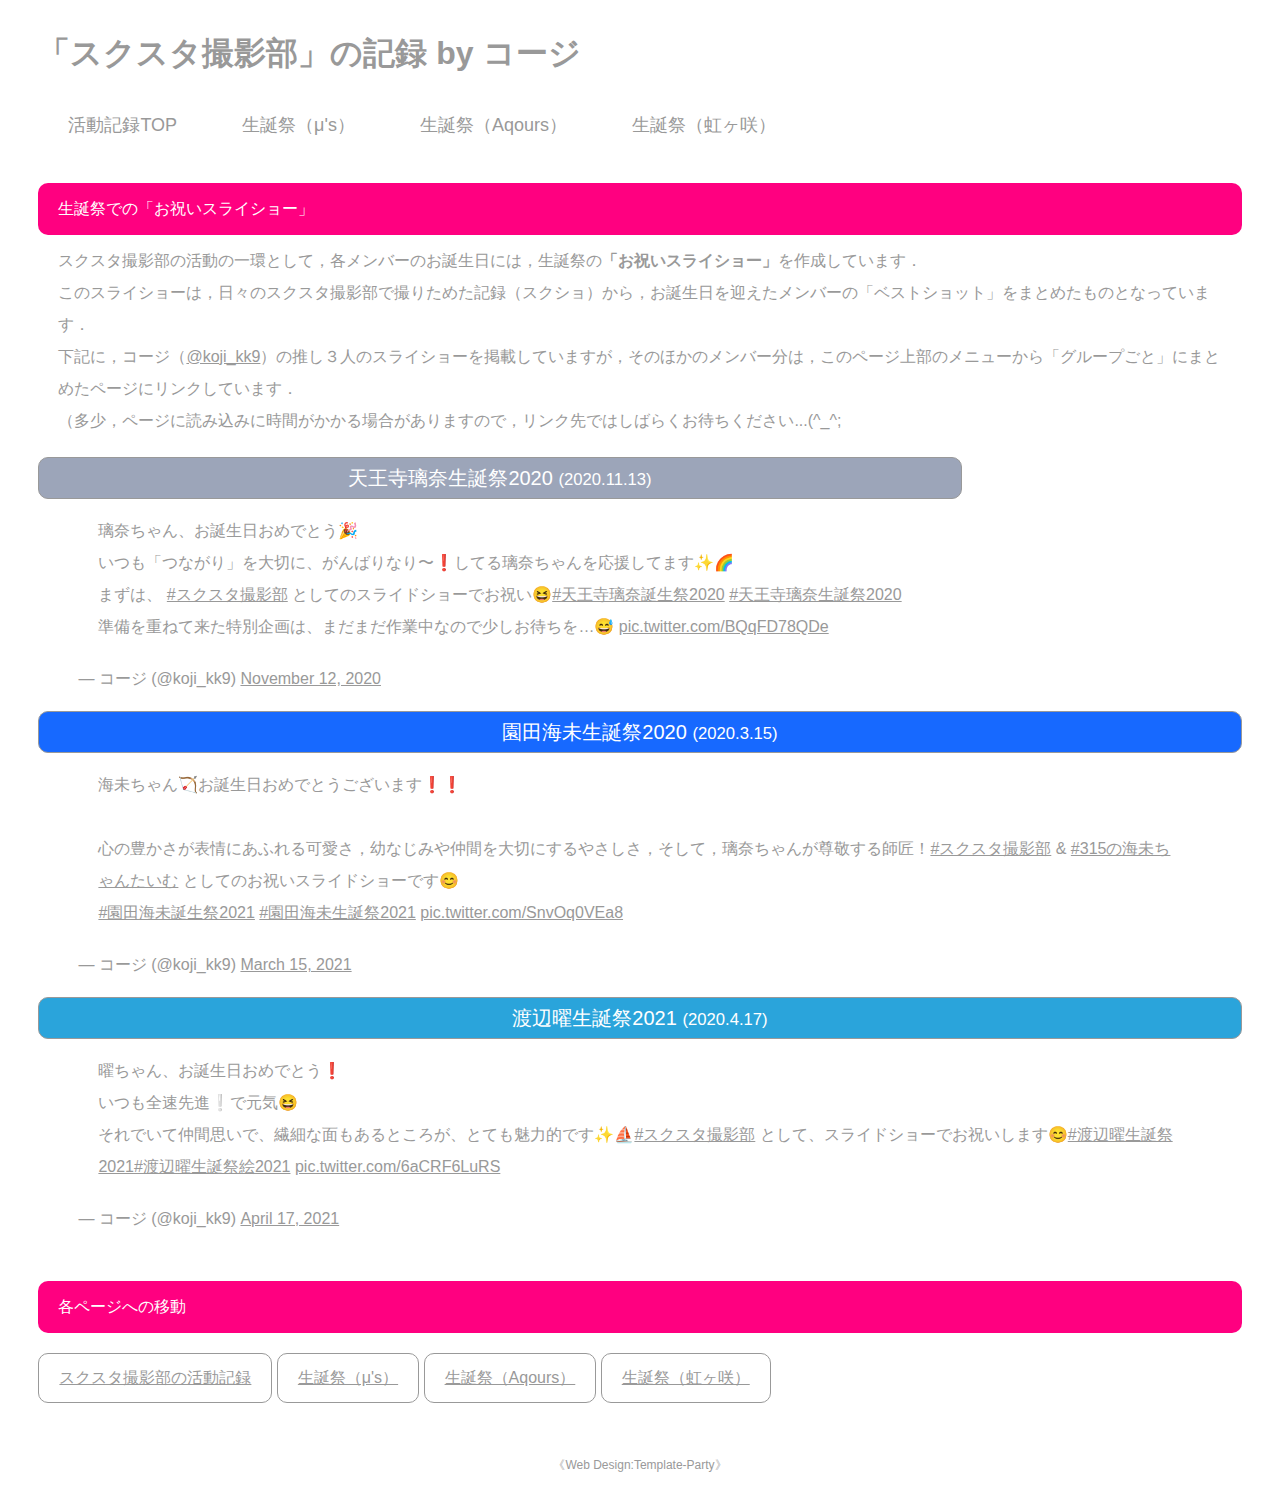
==== birth.html @ b8666bcf "全体更新" ====
<!DOCTYPE html>
<html lang="ja">
<head prefix="og: http://ogp.me/ns#">
<meta charset="UTF-8">
<meta http-equiv="X-UA-Compatible" content="IE=edge">
<title>スクスタ撮影部の記録 by コージ</title>

  
<meta name="viewport" content="width=device-width, initial-scale=1">
<meta name="description" content="スクスタ撮影部の記録">
<meta name="keywords" content="スクスタ,ラブライブ">

<!--
<meta name="og:url" content="https://koji-kk9.github.io/SACHyell/index.html">
<meta name="og:title" content="スクスタ スクールアイドルチャンネル応援Twitterキャンペーン♪を応援したい！">
<meta name="og:image" content="https://koji-kk9.github.io/SACHyell/images/OGP-TW-L2.jpg">
<meta name="og:description" content="スクールアイドルチャンネル応援Twitterキャンペーン♪を応援するために，チャネル応援ツイートが簡単できる！サイトを作りました．">
<meta name="og:type" content="article">-->
<!-- ここからTwitterの設定-->
<!--<meta name="twitter:card" content="summary_large_image"/>
-->

<link rel="stylesheet" href="css/style.css">
<!--[if lt IE 9]>
<script src="https://oss.maxcdn.com/html5shiv/3.7.2/html5shiv.min.js"></script>
<script src="https://oss.maxcdn.com/respond/1.4.2/respond.min.js"></script>
<![endif]-->
</head>

<body>

<div id="container">

<header>
<h1 id="logo">「スクスタ撮影部」の記録 by コージ<!--<a href="index.html"><img src="images/logo.png" alt="スクスタ スクールアイドルチャンネル応援Twitterキャンペーン♪を応援したい！"></a>--></h1>
<!--<aside id="mainimg"><img src="images/OGP-TW-L2.jpg" alt=""></aside>-->
</header>

<nav id="menubar">
<ul>
<li><a href="index.html">活動記録TOP</a></li>
<li><a href="birth_muse.html">生誕祭（μ's）</a></li>
<li><a href="birth_aqours.html">生誕祭（Aqours）</a></li>
<li><a href="birth_niji.html">生誕祭（虹ヶ咲）</a></li>
<!--<li><a href="gallery.html">Gallery</a></li>
<li><a href="link.html">Link</a></li>-->
</ul>
</nav>

<div id="contents">
<section id="about">	
  <h2>生誕祭での「お祝いスライショー」</h2>
<p>スクスタ撮影部の活動の一環として，各メンバーのお誕生日には，生誕祭の<strong>「お祝いスライショー」</strong>を作成しています．<br>
このスライショーは，日々のスクスタ撮影部で撮りためた記録（スクショ）から，お誕生日を迎えたメンバーの「ベストショット」をまとめたものとなっています．<br>
下記に，コージ（<a href="https://twitter.com/koji_kk9">@koji_kk9</a>）の推し３人のスライショーを掲載していますが，そのほかのメンバー分は，このページ上部のメニューから「グループごと」にまとめたページにリンクしています．<br>
（多少，ページに読み込みに時間がかかる場合がありますので，リンク先ではしばらくお待ちください...(^_^;
</p>


<div class="inline-block-top">
<div class="inline-block-title" style="color: #fff; background: #9CA5B9" >
天王寺璃奈生誕祭2020 <small>(2020.11.13)</small>
</div>
<blockquote class="twitter-tweet"><p lang="ja" dir="ltr">璃奈ちゃん、お誕生日おめでとう🎉<br>いつも「つながり」を大切に、がんばりなり〜❗️してる璃奈ちゃんを応援してます✨🌈<br>まずは、 <a href="https://twitter.com/hashtag/%E3%82%B9%E3%82%AF%E3%82%B9%E3%82%BF%E6%92%AE%E5%BD%B1%E9%83%A8?src=hash&amp;ref_src=twsrc%5Etfw">#スクスタ撮影部</a> としてのスライドショーでお祝い😆<a href="https://twitter.com/hashtag/%E5%A4%A9%E7%8E%8B%E5%AF%BA%E7%92%83%E5%A5%88%E8%AA%95%E7%94%9F%E7%A5%AD2020?src=hash&amp;ref_src=twsrc%5Etfw">#天王寺璃奈誕生祭2020</a> <a href="https://twitter.com/hashtag/%E5%A4%A9%E7%8E%8B%E5%AF%BA%E7%92%83%E5%A5%88%E7%94%9F%E8%AA%95%E7%A5%AD2020?src=hash&amp;ref_src=twsrc%5Etfw">#天王寺璃奈生誕祭2020</a> <br>準備を重ねて来た特別企画は、まだまだ作業中なので少しお待ちを…😅 <a href="https://t.co/BQqFD78QDe">pic.twitter.com/BQqFD78QDe</a></p>&mdash; コージ (@koji_kk9) <a href="https://twitter.com/koji_kk9/status/1326902680443351042?ref_src=twsrc%5Etfw">November 12, 2020</a></blockquote> <script async src="https://platform.twitter.com/widgets.js" charset="utf-8"></script>

</div>

<div class="inline-block-top">
<div class="inline-block-title" style="color: #fff; background: #1769FF;" >
園田海未生誕祭2020 <small>(2020.3.15)</small>
</div>
<blockquote class="twitter-tweet"><p lang="ja" dir="ltr">海未ちゃん🏹お誕生日おめでとうございます❗️❗️<br><br>心の豊かさが表情にあふれる可愛さ，幼なじみや仲間を大切にするやさしさ，そして，璃奈ちゃんが尊敬する師匠！<a href="https://twitter.com/hashtag/%E3%82%B9%E3%82%AF%E3%82%B9%E3%82%BF%E6%92%AE%E5%BD%B1%E9%83%A8?src=hash&amp;ref_src=twsrc%5Etfw">#スクスタ撮影部</a> &amp; <a href="https://twitter.com/hashtag/315%E3%81%AE%E6%B5%B7%E6%9C%AA%E3%81%A1%E3%82%83%E3%82%93%E3%81%9F%E3%81%84%E3%82%80?src=hash&amp;ref_src=twsrc%5Etfw">#315の海未ちゃんたいむ</a> としてのお祝いスライドショーです😊<br> <a href="https://twitter.com/hashtag/%E5%9C%92%E7%94%B0%E6%B5%B7%E6%9C%AA%E8%AA%95%E7%94%9F%E7%A5%AD2021?src=hash&amp;ref_src=twsrc%5Etfw">#園田海未誕生祭2021</a> <a href="https://twitter.com/hashtag/%E5%9C%92%E7%94%B0%E6%B5%B7%E6%9C%AA%E7%94%9F%E8%AA%95%E7%A5%AD2021?src=hash&amp;ref_src=twsrc%5Etfw">#園田海未生誕祭2021</a> <a href="https://t.co/SnvOq0VEa8">pic.twitter.com/SnvOq0VEa8</a></p>&mdash; コージ (@koji_kk9) <a href="https://twitter.com/koji_kk9/status/1371344157915049984?ref_src=twsrc%5Etfw">March 15, 2021</a></blockquote> <script async src="https://platform.twitter.com/widgets.js" charset="utf-8"></script>

</div>

<div class="inline-block-top">
<div class="inline-block-title" style="color: #fff; background: #2AA4DB;" >
渡辺曜生誕祭2021 <small>(2020.4.17)</small>
</div>
<blockquote class="twitter-tweet"><p lang="ja" dir="ltr">曜ちゃん、お誕生日おめでとう❗️<br>いつも全速先進❕で元気😆<br>それでいて仲間思いで、繊細な面もあるところが、とても魅力的です✨⛵️<a href="https://twitter.com/hashtag/%E3%82%B9%E3%82%AF%E3%82%B9%E3%82%BF%E6%92%AE%E5%BD%B1%E9%83%A8?src=hash&amp;ref_src=twsrc%5Etfw">#スクスタ撮影部</a> として、スライドショーでお祝いします😊<a href="https://twitter.com/hashtag/%E6%B8%A1%E8%BE%BA%E6%9B%9C%E7%94%9F%E8%AA%95%E7%A5%AD2021?src=hash&amp;ref_src=twsrc%5Etfw">#渡辺曜生誕祭2021</a><a href="https://twitter.com/hashtag/%E6%B8%A1%E8%BE%BA%E6%9B%9C%E7%94%9F%E8%AA%95%E7%A5%AD%E7%B5%B52021?src=hash&amp;ref_src=twsrc%5Etfw">#渡辺曜生誕祭絵2021</a> <a href="https://t.co/6aCRF6LuRS">pic.twitter.com/6aCRF6LuRS</a></p>&mdash; コージ (@koji_kk9) <a href="https://twitter.com/koji_kk9/status/1383324486062145538?ref_src=twsrc%5Etfw">April 17, 2021</a></blockquote> <script async src="https://platform.twitter.com/widgets.js" charset="utf-8"></script>

</div>

</section>	

<section>	
<h2>各ページへの移動</h2>
<div class="inline-block-top">
<h3><a href="index.html">スクスタ撮影部の活動記録</a></h3>
</div>
<div class="inline-block-top">
<h3><a href="birth_muse.html">生誕祭（μ's）</a></h3>
</div>
<div class="inline-block-top">
<h3><a href="birth_aqours.html">生誕祭（Aqours）</a></h3>
</div>
<div class="inline-block-top">
<h3><a href="birth_niji.html">生誕祭（虹ヶ咲）</a></h3>
</div>
</section>	

</div>
<!--/contents-->

<footer>
<span class="pr">《<a href="https://template-party.com/" target="_blank">Web Design:Template-Party</a>》</span>
</footer>

</div>
<!--/container-->

</body>
</html>
---- css/style.css ----
@charset "utf-8";


/*PC・タブレット・スマホ(全端末)共通設定
------------------------------------------------------------------------------------------------------------------------------------------------------*/

/*全体の設定
---------------------------------------------------------------------------*/
body {
	margin: 0px;
	padding: 0px;
	-webkit-text-size-adjust: none;
	color: #999;	/*全体の文字色*/
	font-family: "ヒラギノ角ゴ Pro W3", "Hiragino Kaku Gothic Pro", "メイリオ", Meiryo, Osaka, "ＭＳ Ｐゴシック", "MS PGothic", sans-serif;	/*フォント種類*/
	font-size: 16px;	/*文字サイズ*/
	line-height: 2;		/*行間*/
	background: #fff;	/*背景色*/
}
/*h1,*/h2,h3,h4,h5,p,ul,ol,li,dl,dt,dd,form,figure,form,select,input,textarea {margin: 0px;padding: 0px;font-size: 100%;font-weight: normal;}
ul {list-style-type: none;}
ol {padding-left: 40px;padding-bottom: 15px;}
img {border: none;max-width: 100%;height: auto;vertical-align: middle;}
table {border-collapse:collapse;font-size: 100%;border-spacing: 0;}
iframe {width: 100%;}

/*リンク（全般）設定
---------------------------------------------------------------------------*/
a {
	color: #999;	/*リンクテキストの色*/
	transition: 0.3s;	/*マウスオン時の移り変わるまでの時間設定。0.3秒。*/
}
a:hover {
	color: #b4ae99;	/*マウスオン時の文字色*/
}

/*コンテナー（ホームページを囲む一番外側のブロック）
---------------------------------------------------------------------------*/
#container {
	max-width: 1400px;	/*ブロックの最大幅*/
	margin: 0 auto;
	padding: 0 3%;
}

/*ヘッダー（ロゴが入った最上段のブロック）
---------------------------------------------------------------------------*/
/*headerブロック*/
header {
	text-align: left;	/*内容を中央よせ*/
/*	text-align: center;*/	/*内容を中央よせ*/
}
/*ロゴ画像設定*/
#logo img {
	width: 400px;	/*画像幅*/
	margin: 40px auto 40px;	/*ロゴの上と下に40pxスペースを空ける設定*/
}

/*トップページのメイン画像
---------------------------------------------------------------------------*/
/*画像ブロック*/
#mainimg img {
	border-radius: 10px;	/*角を丸くする指定。この１行を削除すれば角丸がなくなります。*/
	margin-bottom: 40px;	/*下に空けるスペース*/
}

/*メニュー
---------------------------------------------------------------------------*/
/*メニュー全体を囲むブロック*/
#menubar {
	text-align: left;/*center;*/		/*文字をセンタリング*/
	font-size: 18px;		/*文字サイズ*/
	margin-bottom: 40px;	/*下に空けるスペース*/
}
/*メニュー１個あたりの設定*/
#menubar li {
	display: inline;	/*横並びにする設定*/
}
#menubar li a {
	text-decoration: none;
	padding: 15px 30px;	/*各メニュー内の余白。上下に15px、左右に30pxあけるという意味。*/
}
/*マウスオン時の設定*/
#menubar li a:hover {
	color: #b4ae99;	/*文字色*/
	border-bottom: 4px solid #b4ae99;	/*下線の幅、線種、色*/
}

/*コンテンツ（見出しバーや文字などが入っているブロック）
---------------------------------------------------------------------------*/
/*コンテンツのh2タグの設定*/
#contents h2 {
	clear: both;
	margin-bottom: 20px;
	color: #fff;		/*文字色*/
	padding: 10px 20px;	/*上下、左右への余白*/
	background: #ff0080;	/*背景色 org: #b4ae99;*/
	border-radius: 10px;	/*角を丸くする指定。この１行を削除すれば角丸がなくなります。*/
}
/*コンテンツのh3タグの設定*/
#contents h3 {
	clear: both;
	margin-bottom: 20px;
	padding: 8px 20px;	/*上下、左右への余白*/
	background: #fff;	/*背景色*/
	border: 1px solid #999;	/*枠線の幅、線種、色*/
	border-radius: 10px;	/*角を丸くする指定。この１行を削除すれば角丸がなくなります。*/
}
/*コンテンツのp(段落)タグ設定*/
#contents p {
	padding: 0px 20px 20px;	/*上、左右、下への余白*/
}
/*他。微調整。*/
#contents p + p {
	margin-top: -5px;
}
#contents h2 + p,
#contents h3 + p {
	margin-top: -10px;
}
#contents section + section {
	margin-top: 30px;
}

/*Galleryページ
---------------------------------------------------------------------------*/
/*各ブロックごとの設定*/
.list {
	overflow: hidden;
	border-bottom: 1px solid #999;	/*下線の幅、線種、色*/
	padding: 20px;	/*ボックス内の余白*/
}
/*h4見出しの設定*/
.list h4 {
	color: #b4ae99;	/*文字色*/
}
/*画像の設定*/
.list img {
	width: 30%;/*20%;*/			/*画像幅*/
	float: left;		/*画像を左に回り込み*/
	margin-right: 3%	/*画像の右側に空けるスペース*/
}
/*段落タグ*/
.list p {
	padding: 0 !important;
}

/*フッター(ページ最下部のcopyrightのパーツ)設定
---------------------------------------------------------------------------*/
footer {
	clear: both;
	text-align: center;	/*文字をセンタリング*/
	padding: 30px 0px 10px;	/*上、左右、下へのボックス内の余白*/
}
footer a {
	text-decoration: none;
	border: none;
}
footer .pr {
	display: block;
}

/*トップページ内「更新情報・お知らせ」ブロック
---------------------------------------------------------------------------*/
/*ブロック全体の設定*/
#new dl {
	padding: 0px 20px;	/*上下、左右へのブロック内の余白*/
	margin-bottom: 20px;	/*ブロックの下(外側)に空ける余白*/
}
/*日付設定*/
#new dt {
	font-weight: bold;	/*太字にする設定。標準がいいならこの行削除。*/
	float: left;
	width: 8em;
}
/*記事設定*/
#new dd {
	padding-left: 8em;
}

/*テーブル
---------------------------------------------------------------------------*/
/*テーブル１行目に入った見出し部分（※caption）*/
.ta1 caption {
	border: 1px solid #999;	/*テーブルの枠線の幅、線種、色*/
	border-bottom: none;	/*下線だけ消す*/
	text-align: left;		/*文字を左寄せ*/
	background: #eee;		/*背景色*/
	font-weight: bold;		/*太字に*/
	padding: 10px;			/*ボックス内の余白*/
}
/*テーブル１行目に入った見出し部分（※tamidashi）*/
.ta1 th.tamidashi {
	width: auto;
	text-align: left;	/*左よせ*/
	background: #eee;	/*背景色*/
}
/*ta1テーブルブロック設定*/
.ta1 {
	table-layout: fixed;
	width: 100%;
	margin: 0 auto 20px;
}
.ta1, .ta1 td, .ta1 th {
	word-break: break-all;
	border: 1px solid #999;	/*テーブルの枠線の幅、線種、色*/
	padding: 10px;			/*テーブル内の余白*/
}
/*テーブルの左側ボックス*/
.ta1 th {
	text-align: center;	/*センタリング*/
	width: 30%;			/*幅*/
}

/*トップページのNEWアイコン
---------------------------------------------------------------------------*/
.newicon {
	background: #F00;	/*背景色*/
	color: #FFF;		/*文字色*/
	font-size: 70%;
	line-height: 1.5;
	padding: 2px 5px;
	border-radius: 2px;
	margin: 0px 5px;
	vertical-align: text-top;
}

/*その他
---------------------------------------------------------------------------*/
.look {background: #e5e5e5;padding: 5px 10px;border-radius: 4px;}
.mb15,.mb1em {margin-bottom: 15px;}
.color1 {color: #b4ae99;}
.pr {font-size: 12px;}
.wl {width: 96%;}
.ws {width: 50%;}
.c {text-align: center;}
.r {text-align: right;}
.l {text-align: left;}



/*画面幅580px以下の設定
------------------------------------------------------------------------------------------------------------------------------------------------------*/
@media screen and (max-width:580px){

/*全体の設定
---------------------------------------------------------------------------*/
body {
	font-size: 12px;	/*文字サイズ*/
	line-height: 1.5;	/*行間*/
}

/*メニュー
---------------------------------------------------------------------------*/
/*メニュー１個あたりの設定*/
#menubar li {
	display: block;	/*縦並びにする設定*/
	margin-bottom: 10px;
}
#menubar li a {
	text-decoration: none;
	padding: 8px 30px;	/*各メニュー内の余白。*/
}

/*Galleryページ
---------------------------------------------------------------------------*/
/*各ブロックごとの設定*/
.list {
	padding: 10px;	/*ボックス内の余白*/
}

/*その他
---------------------------------------------------------------------------*/
.ws,.wl {width: 94%;}

}

/*独自追加*/
.inline-block-top{
	display: inline-block;
	vertical-align: top;

}

.inline-block-title{
	clear: both;
	color; #000;
	font-size: 20px;/*100%;*/
	font-weight: normal; 
	text-align: center;
	height 30px;
	line-height 30px;
	/*margin-bottom: 20px;
	padding: 4px 4px;	/*上下、左右への余白*/
/*	background: #ffffb7;	/*背景色*/
	border: 1px solid #999;	/*枠線の幅、線種、色*/
	border-radius: 10px;	/*角を丸くする指定。この１行を削除すれば角丸がなくなります。*/
}

.inline-block-top2{
	display: inline-block;
	vertical-align: top;
	width: 300px;
}
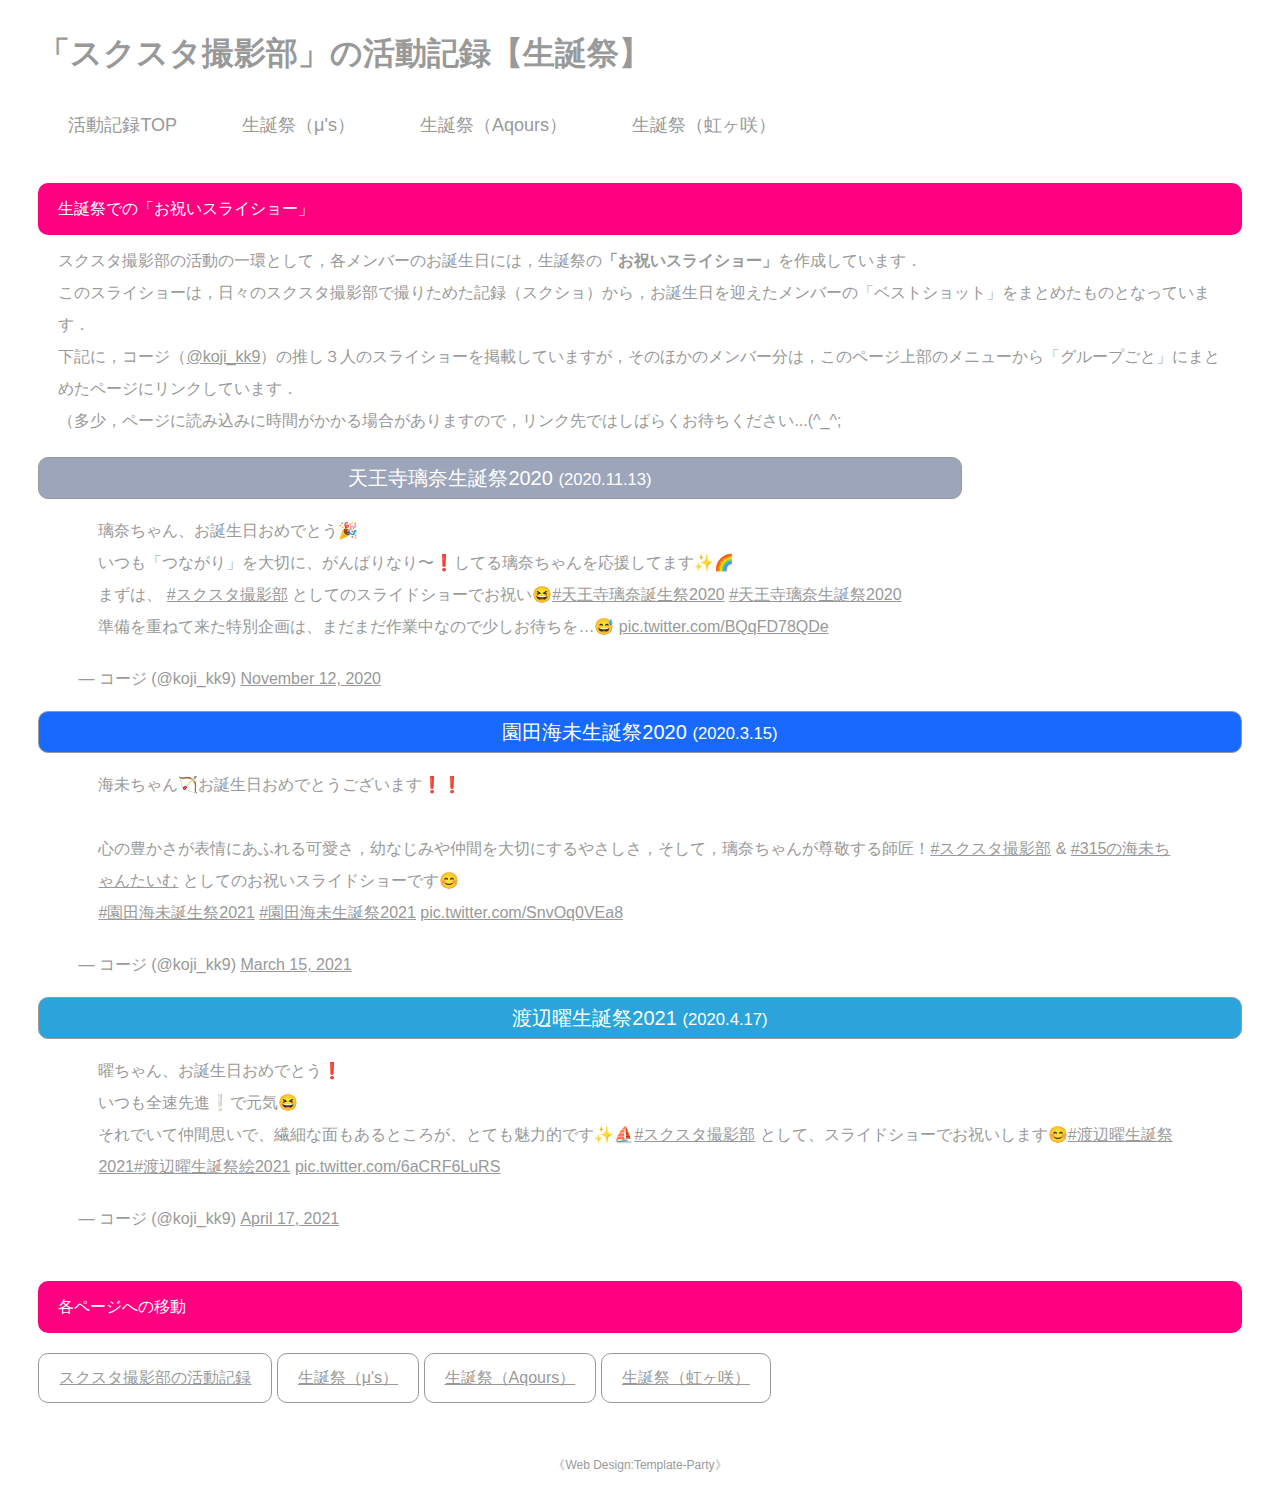
==== commit e90c4869: "各ページの微調整" ====
--- a/birth.html
+++ b/birth.html
@@ -3,37 +3,35 @@
 <head prefix="og: http://ogp.me/ns#">
 <meta charset="UTF-8">
 <meta http-equiv="X-UA-Compatible" content="IE=edge">
-<title>スクスタ撮影部の記録 by コージ</title>
+<title>スクスタ撮影部の活動記録【生誕祭】 by コージ</title>
 
   
 <meta name="viewport" content="width=device-width, initial-scale=1">
-<meta name="description" content="スクスタ撮影部の記録">
+<meta name="description" content="スクスタ撮影部の活動記録【生誕祭】">
 <meta name="keywords" content="スクスタ,ラブライブ">
 
-<!--
-<meta name="og:url" content="https://koji-kk9.github.io/SACHyell/index.html">
-<meta name="og:title" content="スクスタ スクールアイドルチャンネル応援Twitterキャンペーン♪を応援したい！">
-<meta name="og:image" content="https://koji-kk9.github.io/SACHyell/images/OGP-TW-L2.jpg">
-<meta name="og:description" content="スクールアイドルチャンネル応援Twitterキャンペーン♪を応援するために，チャネル応援ツイートが簡単できる！サイトを作りました．">
-<meta name="og:type" content="article">-->
+<meta name="og:url" content="https://koji-kk9.github.io/SSSS/birth.html">
+<meta name="og:title" content="スクスタ撮影部の活動記録 by コージ">
+<meta name="og:image" content="https://koji-kk9.github.io/SSSS/images/ssss-top.png">
+<meta name="og:description" content="スクスタ撮影部のコージ（@koji_kk9）の活動記録を検索できるページです．">
+<meta name="og:type" content="article">
 <!-- ここからTwitterの設定-->
-<!--<meta name="twitter:card" content="summary_large_image"/>
--->
+<meta name="twitter:card" content="summary_large_image"/>
+<link rel="stylesheet" href="css/style.css">
 
-<link rel="stylesheet" href="css/style.css">
 <!--[if lt IE 9]>
 <script src="https://oss.maxcdn.com/html5shiv/3.7.2/html5shiv.min.js"></script>
 <script src="https://oss.maxcdn.com/respond/1.4.2/respond.min.js"></script>
 <![endif]-->
 </head>
 
+
 <body>
 
 <div id="container">
 
 <header>
-<h1 id="logo">「スクスタ撮影部」の記録 by コージ<!--<a href="index.html"><img src="images/logo.png" alt="スクスタ スクールアイドルチャンネル応援Twitterキャンペーン♪を応援したい！"></a>--></h1>
-<!--<aside id="mainimg"><img src="images/OGP-TW-L2.jpg" alt=""></aside>-->
+<h1 id="logo">「スクスタ撮影部」の活動記録【生誕祭】</h1>
 </header>
 
 <nav id="menubar">
@@ -42,8 +40,6 @@
 <li><a href="birth_muse.html">生誕祭（μ's）</a></li>
 <li><a href="birth_aqours.html">生誕祭（Aqours）</a></li>
 <li><a href="birth_niji.html">生誕祭（虹ヶ咲）</a></li>
-<!--<li><a href="gallery.html">Gallery</a></li>
-<li><a href="link.html">Link</a></li>-->
 </ul>
 </nav>
 
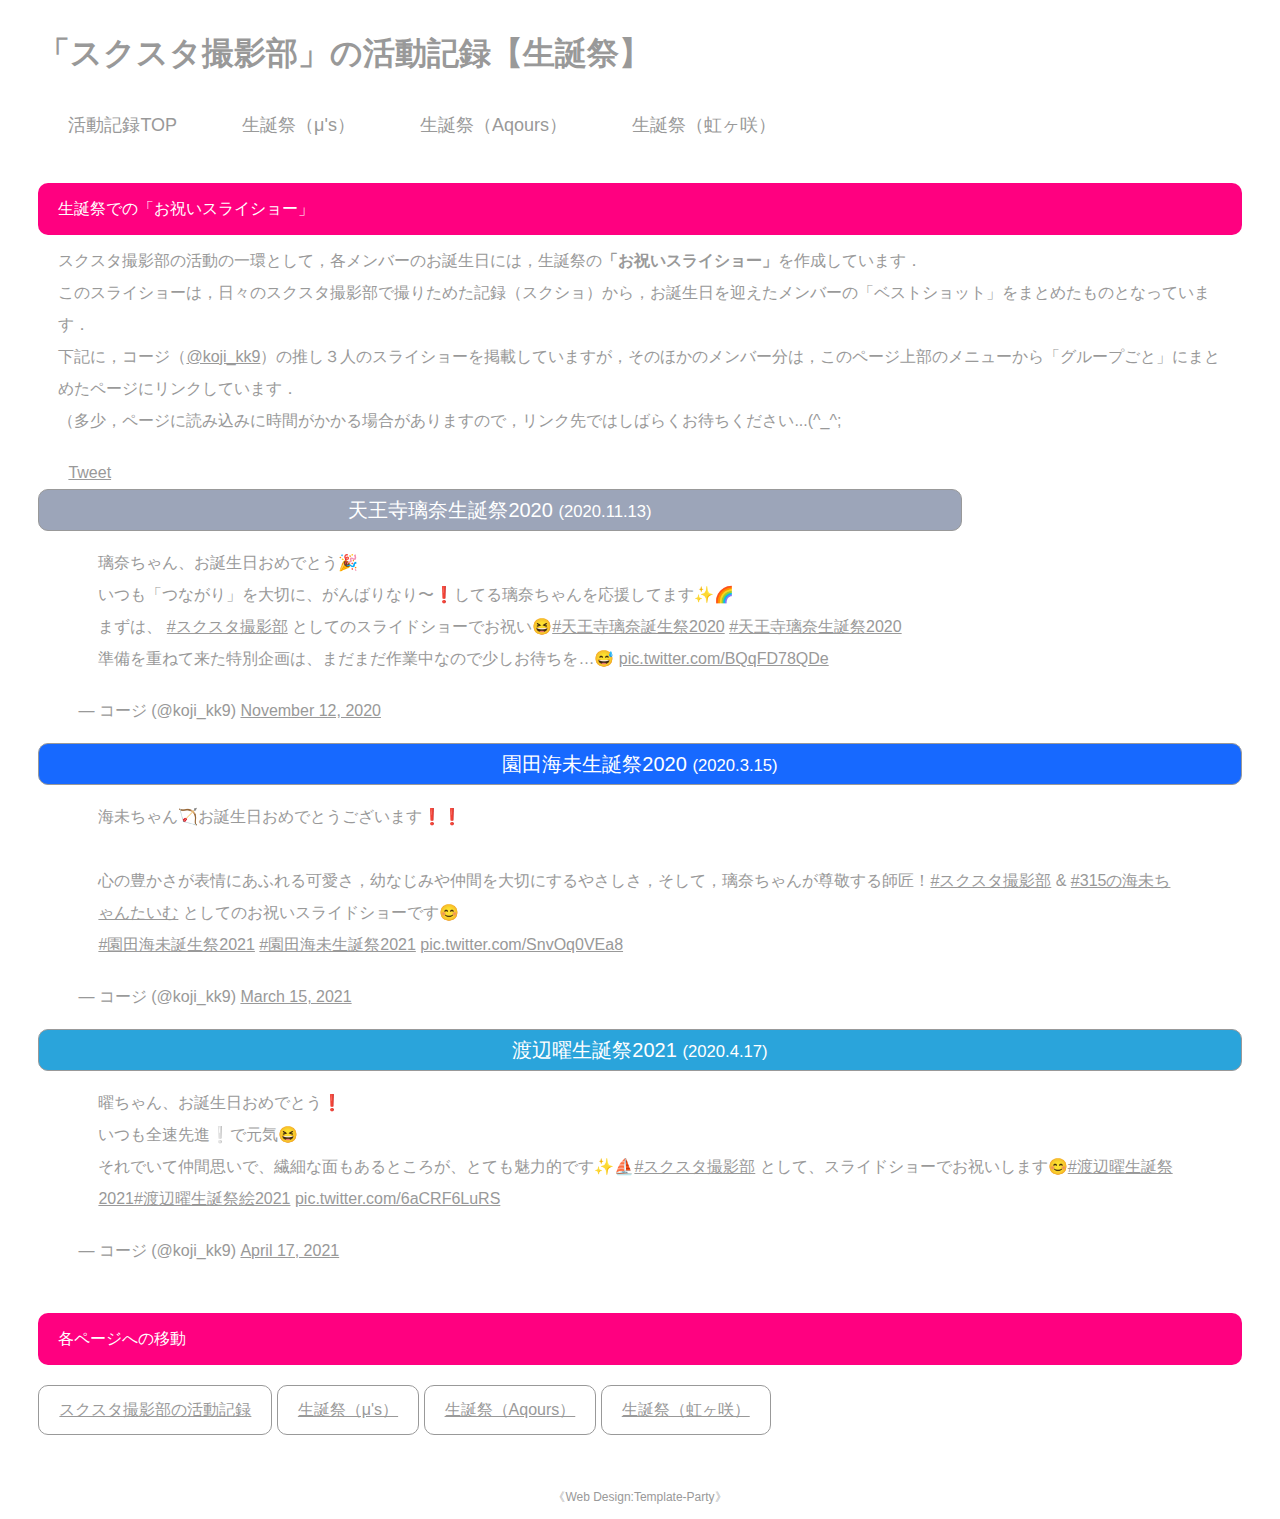
==== commit 478e50f7: "Twitterボタン追加" ====
--- a/birth.html
+++ b/birth.html
@@ -13,7 +13,7 @@
 <meta name="og:url" content="https://koji-kk9.github.io/SSSS/birth.html">
 <meta name="og:title" content="スクスタ撮影部の活動記録 by コージ">
 <meta name="og:image" content="https://koji-kk9.github.io/SSSS/images/ssss-top.png">
-<meta name="og:description" content="スクスタ撮影部のコージ（@koji_kk9）の活動記録を検索できるページです．">
+<meta name="og:description" content="スクスタ撮影部のコージ（@koji_kk9）の活動として作成した，各メンバーの生誕祭「お祝いスライショー」です．">
 <meta name="og:type" content="article">
 <!-- ここからTwitterの設定-->
 <meta name="twitter:card" content="summary_large_image"/>
@@ -52,6 +52,9 @@
 （多少，ページに読み込みに時間がかかる場合がありますので，リンク先ではしばらくお待ちください...(^_^;
 </p>
 
+<div style="margin-left: 30px;">
+<a href="https://twitter.com/share?ref_src=twsrc%5Etfw" class="twitter-share-button" data-size="large"  data-via="koji_kk9" data-hashtags="スクスタ撮影部" data-show-count="false">Tweet</a><script async src="https://platform.twitter.com/widgets.js" charset="utf-8"></script>
+</div>
 
 <div class="inline-block-top">
 <div class="inline-block-title" style="color: #fff; background: #9CA5B9" >
